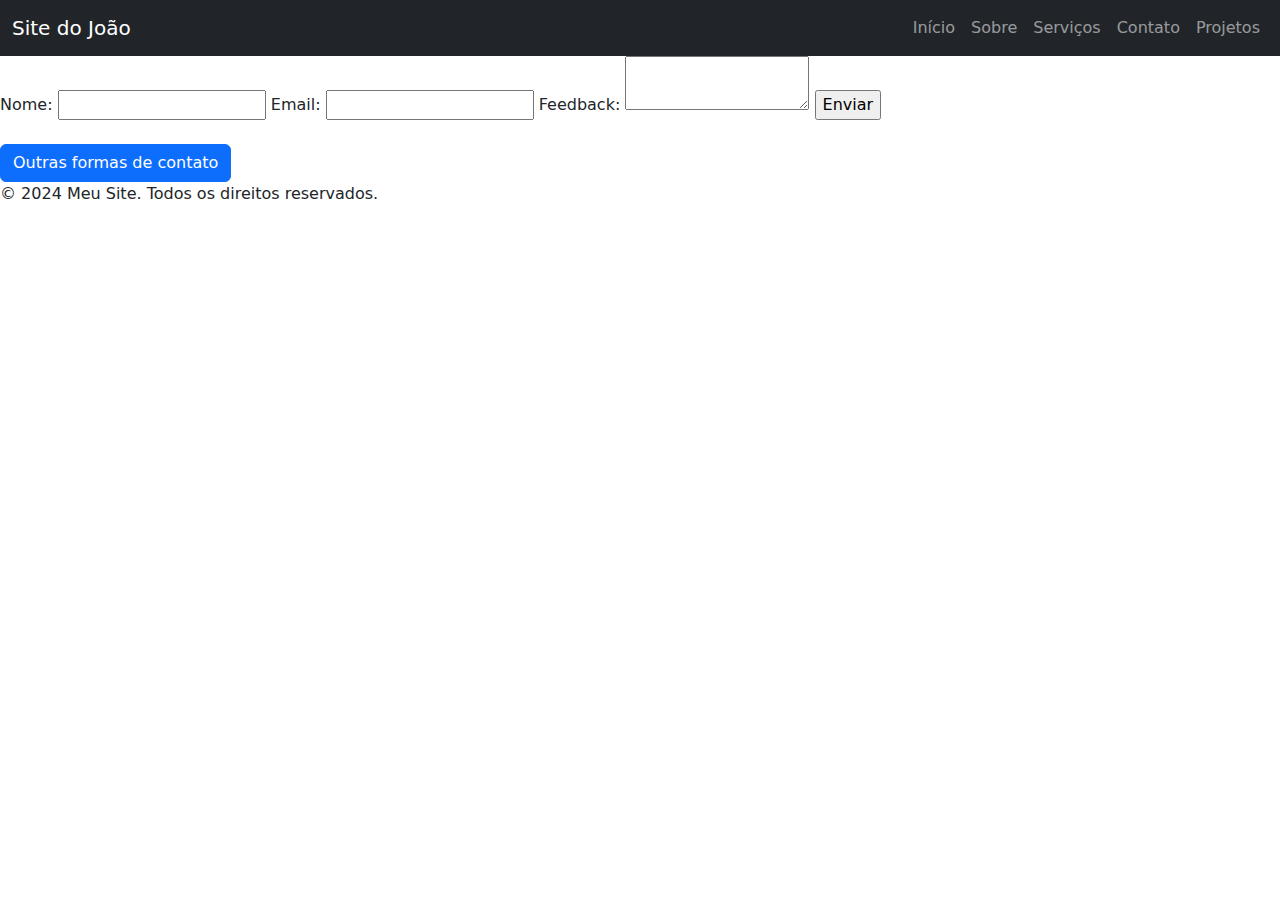
==== contato.html @ ad964ba0 "Add files via upload" ====
<!DOCTYPE html>
<html lang="pt-br">
<head>
    <meta charset="UTF-8">
    <meta name="viewport" content="width=device-width, initial-scale=1.0">
    <title>Contato</title>
    <link rel="stylesheet" href="configcss.css">
    <link href="https://cdn.jsdelivr.net/npm/bootstrap@5.3.0-alpha1/dist/css/bootstrap.min.css" rel="stylesheet">
</head>
<body>
    <nav class="navbar navbar-expand-lg navbar-dark bg-dark fixed-top">
        <div class="container-fluid">
            <span class="navbar-brand">Site do João</span>
            <button class="navbar-toggler" type="button" data-bs-toggle="collapse" data-bs-target="#navbarNav" aria-controls="navbarNav" aria-expanded="false" aria-label="Toggle navigation">
                <span class="navbar-toggler-icon"></span>
            </button>
            <div class="collapse navbar-collapse" id="navbarNav">
                <ul class="navbar-nav ms-auto">
                    <li class="nav-item"><a class="nav-link" href="index.html">Início</a></li>
                    <li class="nav-item"><a class="nav-link" href="sobre.html">Sobre</a></li>
                    <li class="nav-item"><a class="nav-link" href="servicos.html">Serviços</a></li>
                    <li class="nav-item"><a class="nav-link" href="contato.html">Contato</a></li>
                    <li class="nav-item"><a class="nav-link" href="projetos.html">Projetos</a></li>
                </ul>
            </div>
        </div>
    </nav>

    <div class="conteudo">
        <h1>Entre em Contato Conosco</h1>
        <form action="#" method="post">
            <label for="name">Nome:</label>
            <input type="text" id="name" name="nome" required>
            
            <label for="email">Email:</label>
            <input type="email" id="email" name="email" required>
            
            <label for="message">Feedback:</label>
            <textarea id="message" name="feedback" required></textarea>
            
            <input type="submit" value="Enviar">
        </form>

        <br>
        <!-- Botão para mostrar as logos -->
        <button class="btn btn-primary" type="button" data-bs-toggle="collapse" data-bs-target="#logos" aria-expanded="false" aria-controls="logos">
            Outras formas de contato
        </button>

        
        <div class="collapse" id="logos">
            <div class="logos mt-3">
                <a href="https://www.instagram.com/joao.borges.bsb">
                    <img src="Imagem/Logo/logoig.png" width="50px">
                </a>
                <a href="https://profile.playstation.com/JoaoBorgesBsb">
                    <img src="Imagem/Logo/logowpp.png" width="50px">
                </a>
            </div>
        </div>
    </div>

    <footer>
        <p>&copy; 2024 Meu Site. Todos os direitos reservados.</p>
    </footer>

    <script src="https://cdn.jsdelivr.net/npm/bootstrap@5.3.0-alpha1/dist/js/bootstrap.bundle.min.js"></script>

</body>
</html>
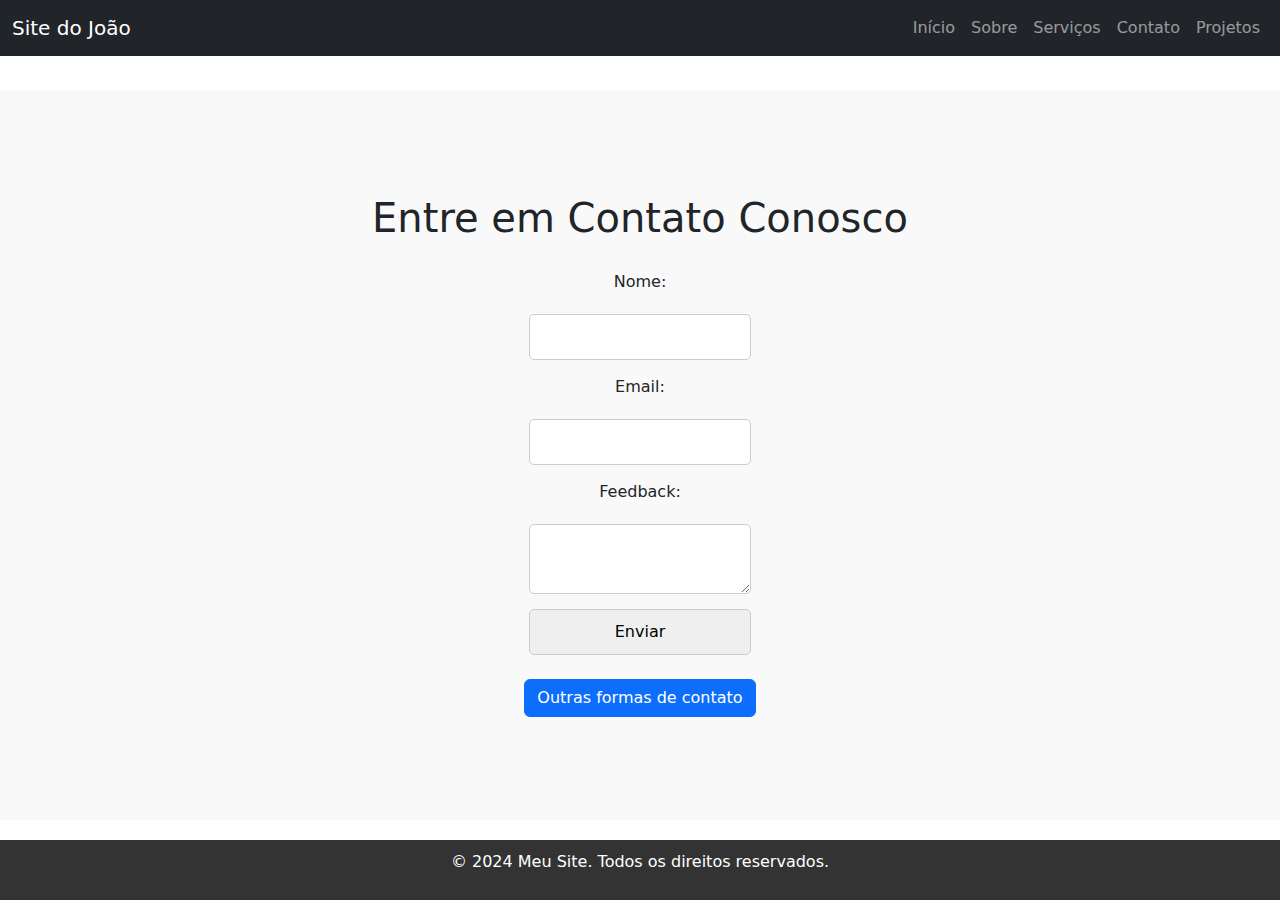
==== commit b2c0d7f8: "Update contato.html" ====
--- a/contato.html
+++ b/contato.html
@@ -4,7 +4,7 @@
     <meta charset="UTF-8">
     <meta name="viewport" content="width=device-width, initial-scale=1.0">
     <title>Contato</title>
-    <link rel="stylesheet" href="configcss.css">
+    <link rel="stylesheet" href="Css/configcss.css">
     <link href="https://cdn.jsdelivr.net/npm/bootstrap@5.3.0-alpha1/dist/css/bootstrap.min.css" rel="stylesheet">
 </head>
 <body>
--- a/Css/configcss.css
+++ b/Css/configcss.css
@@ -0,0 +1,107 @@
+
+* {
+    margin: 0;
+    padding: 0;
+    box-sizing: border-box;
+}
+
+body {
+    font-family: Arial, sans-serif;
+    display: grid;
+    grid-template-columns: 1fr;
+    grid-template-rows: auto 1fr auto;
+    grid-template-areas:
+        "header"
+        "content"
+        "footer";
+    height: 100vh;
+    gap: 20px;
+    padding-top: 70px; /
+}
+.conteudo {
+    grid-area: content;
+    background-color: #f9f9f9;
+    padding: 20px;
+    display: flex;
+    flex-direction: column;
+    justify-content: center;
+    align-items: center;
+    text-align: center;
+}
+
+footer {
+    grid-area: footer;
+    background-color: #333;
+    color: white;
+    text-align: center;
+    padding: 10px;
+}
+
+@media (max-width: 768px) {
+    body {
+        grid-template-columns: 1fr;
+        grid-template-areas:
+            "header"
+            "content"
+            "footer";
+    }
+
+    .content {
+        padding: 15px;
+    }
+
+    footer {
+        padding: 15px;
+    }
+}
+
+.imagem-perfil {
+    display: flex;
+    justify-content: space-between;
+    align-items: center;
+    gap: 20px;
+}
+
+.imagem-perfil img {
+    width: 400px;
+    height: 500px;
+    object-fit: cover;
+}
+.imagem-centralizada {
+    margin: 0 auto; 
+}
+
+form {
+    display: flex;
+    flex-direction: column;
+    gap: 15px;
+    margin-top: 20px;
+}
+
+label {
+    font-size: 1rem;
+    margin-bottom: 5px;
+}
+
+input, textarea {
+    padding: 10px;
+    font-size: 1rem;
+    border: 1px solid #ccc;
+    border-radius: 5px;
+    width: 100%;
+}
+
+input[type="submit"]:hover {
+    background-color: #0056b3;
+}
+.imagem-projetos {
+    display: flex;
+    justify-content: space-between;
+    align-items: center; 
+    gap: 20px;
+}
+
+.imagem-projetos img {
+    width: 200px;
+   object-fit: cover; 
+}
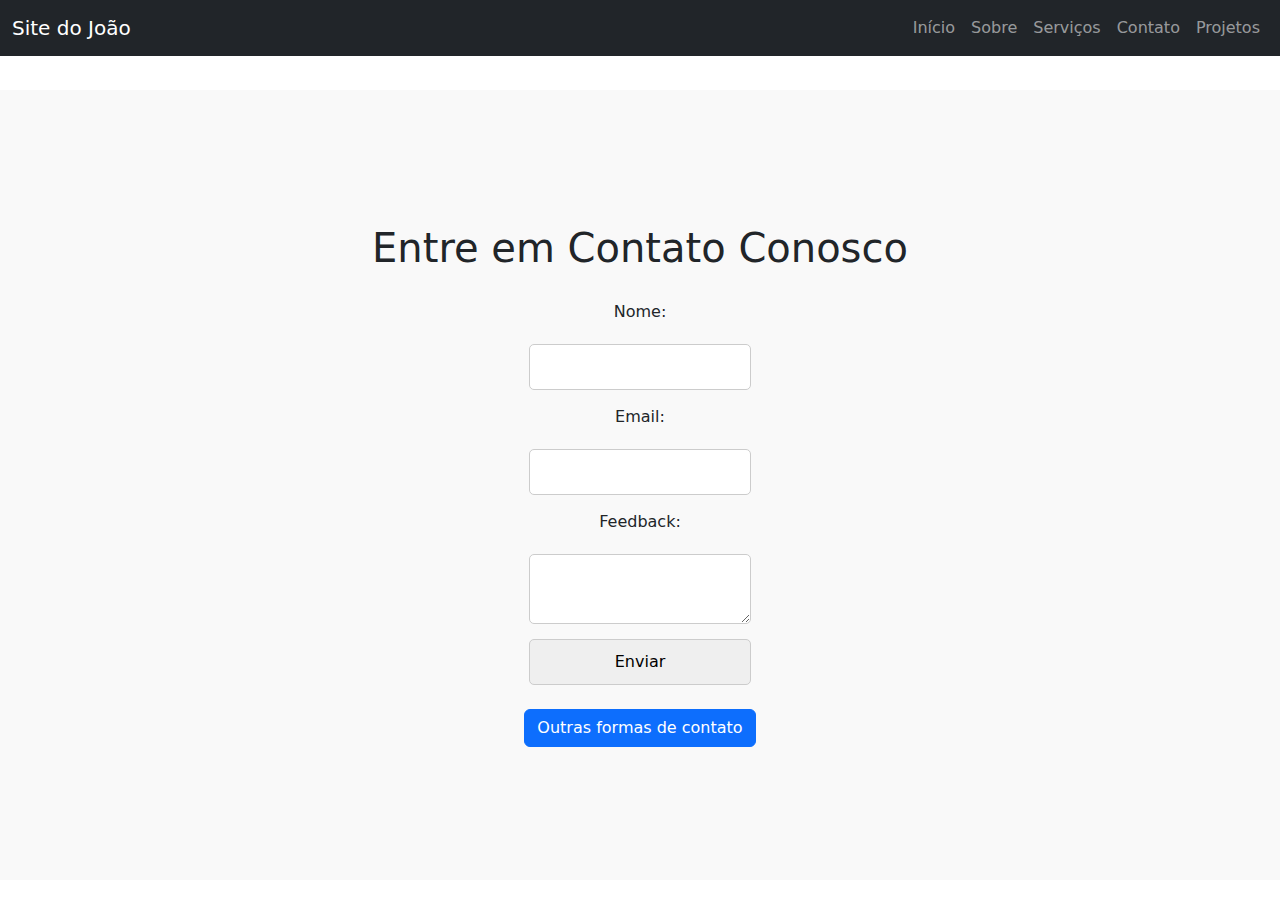
==== commit 6503be05: "Add files via upload" ====
--- a/contato.html
+++ b/contato.html
@@ -4,7 +4,7 @@
     <meta charset="UTF-8">
     <meta name="viewport" content="width=device-width, initial-scale=1.0">
     <title>Contato</title>
-    <link rel="stylesheet" href="Css/configcss.css">
+    <link rel="stylesheet" href="configcss.css">
     <link href="https://cdn.jsdelivr.net/npm/bootstrap@5.3.0-alpha1/dist/css/bootstrap.min.css" rel="stylesheet">
 </head>
 <body>
@@ -59,12 +59,6 @@
             </div>
         </div>
     </div>
-
-    <footer>
-        <p>&copy; 2024 Meu Site. Todos os direitos reservados.</p>
-    </footer>
-
     <script src="https://cdn.jsdelivr.net/npm/bootstrap@5.3.0-alpha1/dist/js/bootstrap.bundle.min.js"></script>
-
 </body>
 </html>
--- a/configcss.css
+++ b/configcss.css
@@ -0,0 +1,112 @@
+* {
+    margin: 0;
+    padding: 0;
+    box-sizing: border-box;
+}
+
+body {
+    font-family: Arial, sans-serif;
+    display: grid;
+    grid-template-columns: 1fr;
+    grid-template-rows: auto 1fr auto;
+    grid-template-areas:
+        "header"
+        "content"
+        "footer";
+    height: 100vh;
+    gap: 20px;
+    padding-top: 70px;
+}
+
+.conteudo {
+    grid-area: content;
+    background-color: #f9f9f9;
+    padding: 20px;
+    display: flex;
+    flex-direction: column;
+    justify-content: center;
+    align-items: center;
+    text-align: center;
+}
+
+.imagem-perfil {
+    display: flex;
+    justify-content: space-between;
+    align-items: center;
+    gap: 20px;
+}
+
+.imagem-perfil img {
+    width: 400px; /* Tamanho padrão para desktops */
+    height: 500px;
+    object-fit: cover;
+}
+
+form {
+    display: flex;
+    flex-direction: column;
+    gap: 15px;
+    margin-top: 20px;
+}
+
+label {
+    font-size: 1rem;
+    margin-bottom: 5px;
+}
+
+input, textarea {
+    padding: 10px;
+    font-size: 1rem;
+    border: 1px solid #ccc;
+    border-radius: 5px;
+    width: 100%;
+}
+
+input[type="submit"]:hover {
+    background-color: #0056b3;
+}
+
+.imagem-projetos {
+    display: flex;
+    flex-wrap: wrap; /* Permite que as imagens se movam para a próxima linha */
+    justify-content: space-between; /* Mantém as imagens lado a lado em desktop */
+    gap: 20px; /* Espaço entre as imagens */
+}
+
+.imagem-projetos img {
+    max-width: 100%; /* Permite que a imagem se ajuste ao tamanho do contêiner */
+    height: auto; /* Mantém a proporção da imagem */
+    flex: 1 1 200px; /* Permite que as imagens cresçam e encolham, mantendo um tamanho mínimo */
+}
+
+@media (max-width: 768px) {
+    body {
+        grid-template-columns: 1fr;
+        grid-template-areas:
+            "header"
+            "content"
+            "footer";
+    }
+
+    .conteudo {
+        padding: 15px;
+    }
+
+    footer {
+        padding: 15px;
+    }
+
+    .imagem-perfil {
+        flex-direction: column;
+        align-items: center;
+        gap: 10px;
+    }
+
+    .imagem-perfil img {
+        width: 100%;
+        max-width: 100%;
+        height: auto;
+        object-fit: contain;
+        margin-bottom: 10px;
+    }
+}
